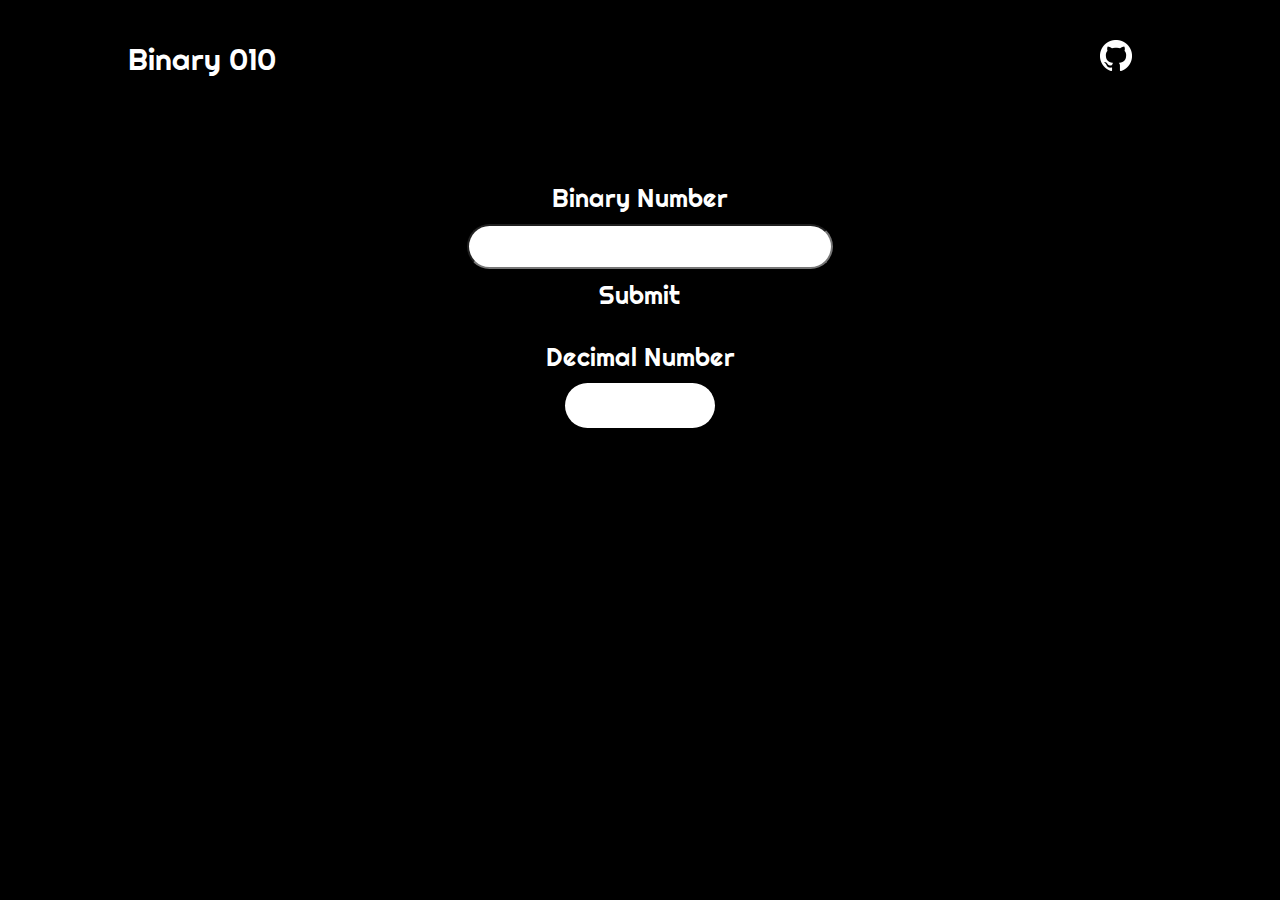
==== bin2Dec/index.html @ 088bdde4 "Add bin2Dec project" ====
<!DOCTYPE html>
<html lang="en">
<head>
  <meta charset="UTF-8">
  <meta http-equiv="X-UA-Compatible" content="IE=edge">
  <meta name="viewport" content="width=device-width, initial-scale=1.0">
  <link rel="stylesheet" href="style.css">
  <link rel="stylesheet" href="tooltip.css">
  <title>Binary to Decimal</title>
</head>
<body>
  <header>
    <span id="logo" class="no-select">Binary 010</span>
    <nav>
      <ul class="nav-links">
        <li><a href="https://github.com/emanoeldelfino/Bin2Dec"><img src="images/GitHub-Mark-Light-32px.png" alt="GitHub" id="github"></a></li>
      </ul>
    </nav>
  </header>
  <main>
    <form action="javascript:void(0);">
      <label for="binary">
        <span id="input-text">Binary Number</span>
        <input maxlength="8" type="number" value="binary" id="binary" /> 
      </label>
      <button type="submit" id="submit">Submit</button>
    </form>
    <div id="result">
      <span id="result-text">Decimal Number</span>
      <span id="converted-number"></span>
    </div>
    <div class="tooltip">
      <span class="tooltip-text">Decimal Number Copied to Clipboard!</span>
    </div>
  </main>
  <script type="module" src="./app.js"></script>
</body>
</html>
---- bin2Dec/style.css ----
@import url('https://fonts.googleapis.com/css2?family=Righteous&display=swap');
* {
  box-sizing: border-box;
  margin: 0;
  padding: 0;
}

body {
  background: black;
  background-image: url('https://i.pinimg.com/originals/c5/9a/d2/c59ad2bd4ad2fbacd04017debc679ddb.gif');
  background-size: cover;
  height: 100vh;
}

header {
  display: flex;
  justify-content: space-between;
  align-items: center;
  padding: 30px 10%;
}

main {
  display: flex;
  justify-content: center;
  align-items: center;
  padding: 50px 10%;
  flex-direction: column;
}

#logo {
  font-size: 30px;
}

.nav-links {
  list-style: none;
  transition: all 0.3s ease 0s;
}

.nav-links li {
  display: inline-block;
  padding: 10px 20px;
  transition: all 0.3s ease 0s;
}

.no-select {
  -webkit-touch-callout: none;
  /* iOS Safari */
  -webkit-user-select: none;
  /* Safari */
  -khtml-user-select: none;
  /* Konqueror HTML */
  -moz-user-select: none;
  /* Old versions of Firefox */
  -ms-user-select: none;
  /* Internet Explorer/Edge */
  user-select: none;
  /* Non-prefixed version, currently
                                supported by Chrome, Edge, Opera and Firefox */
}

/* Chrome, Safari, Edge, Opera */

input::-webkit-outer-spin-button, input::-webkit-inner-spin-button {
  -webkit-appearance: none;
  margin: 0;
  font-size: 25px;
  color: green;
  /* width: 10%; */
  background-color: white;
  padding: 5px;
  border-radius: 50px;
  margin-top: 10px;
}

/* Firefox */

input[type=number] {
  -moz-appearance: textfield;
}

form, div#result {
  display: flex;
  flex-direction: column;
  text-align: center;
  align-items: center;
  width: 80%;
  margin: 15px;
}

span#input-text, button#submit, span#result-text {
  font-size: 25px;
}

button#submit {
  border: none;
}

input#binary {
  width: 100%;
}

span#converted-number {
  min-width: 150px;
}

input#binary, span#converted-number {
  font-size: 25px;
  color: green;
  background-color: white;
  padding: 5px 10px;
  border-radius: 50px;
  margin: 10px;
  text-align: center;
  outline: none;
  min-height: 45px;
}

body, button#submit {
  font-family: Righteous, sans-serif;
  color: white;
  background-color: black;
}

span#input-text, button#submit {
  display: block;
}

#logo:hover, #input-text:hover, button#submit:hover, span#result-text:hover {
  color: green;
}

span#result-text:hover {
  cursor: copy;
}

@media(min-width: 1440px) {
  input#binary, span#converted-number {
    height: 40px;
    border-radius: 30px;
    width: 200px;
  }
  span#input-text, input#binary, button#submit, span#result-text, span#converted-number {
    font-size: 30px;
  }
  #logo {
    font-size: 50px;
  }
}
---- bin2Dec/tooltip.css ----
.tooltip {
  position: relative;
  background: white;
  border-radius: 20px;
  padding: 5px 10px;
  text-align: center;
  color: green;
  display: none;
  min-height: 30px;
}

.tooltip > .tooltip-text {
  line-height: 30px;
}
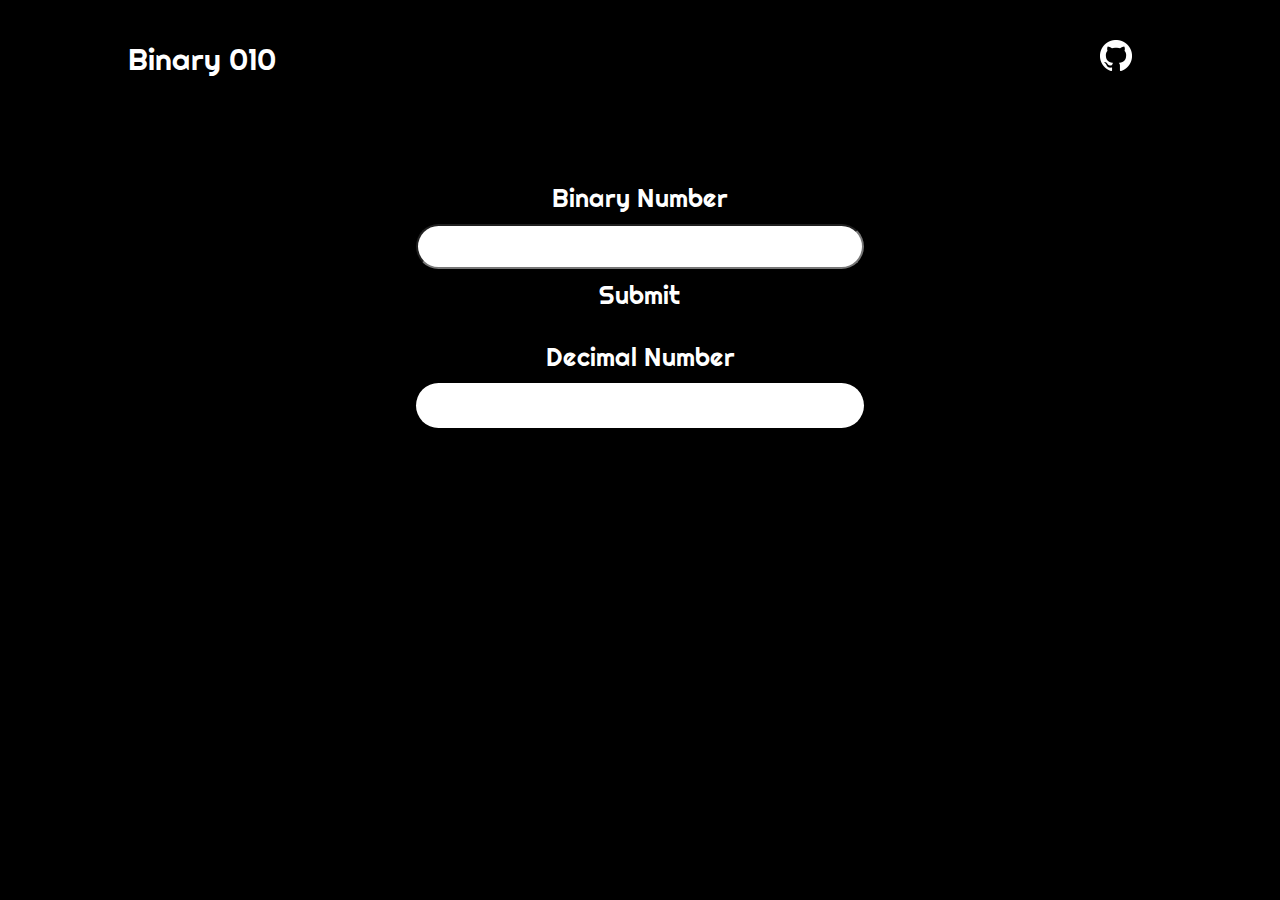
==== commit 3af2eaaa: "Set binary and decimal number display to same width" ====
--- a/bin2Dec/index.html
+++ b/bin2Dec/index.html
@@ -13,7 +13,7 @@
     <span id="logo" class="no-select">Binary 010</span>
     <nav>
       <ul class="nav-links">
-        <li><a href="https://github.com/emanoeldelfino/Bin2Dec"><img src="images/GitHub-Mark-Light-32px.png" alt="GitHub" id="github"></a></li>
+        <li><a href="https://github.com/emanoeldelfino/app-ideas/tree/main/bin2Dec"><img src="images/GitHub-Mark-Light-32px.png" alt="GitHub" id="github"></a></li>
       </ul>
     </nav>
   </header>
--- a/bin2Dec/style.css
+++ b/bin2Dec/style.css
@@ -95,10 +95,6 @@
   border: none;
 }
 
-input#binary {
-  width: 100%;
-}
-
 span#converted-number {
   min-width: 150px;
 }
@@ -113,6 +109,7 @@
   text-align: center;
   outline: none;
   min-height: 45px;
+  width: 70vw;
 }
 
 body, button#submit {
@@ -133,11 +130,23 @@
   cursor: copy;
 }
 
+@media (min-width: 500px) {
+  input#binary, span#converted-number {
+    width: 45vw;
+  }
+}
+
+@media (min-width: 900px) {
+  input#binary, span#converted-number {
+    width: 35vw;
+  }
+}
+
 @media(min-width: 1440px) {
   input#binary, span#converted-number {
     height: 40px;
     border-radius: 30px;
-    width: 200px;
+    width: 25vw;
   }
   span#input-text, input#binary, button#submit, span#result-text, span#converted-number {
     font-size: 30px;
@@ -145,4 +154,4 @@
   #logo {
     font-size: 50px;
   }
-}+}
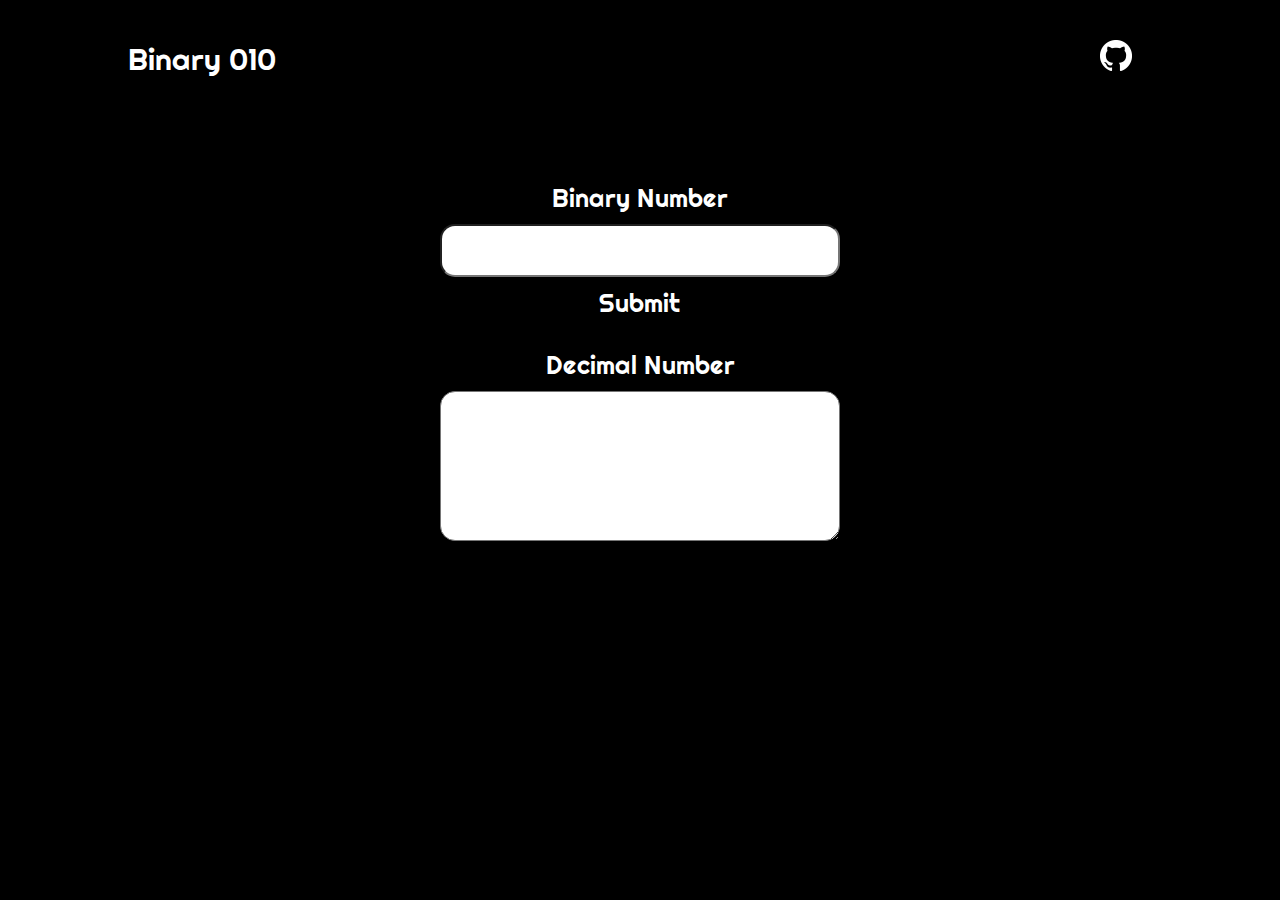
==== commit 2ba9847f: "Update output from span to textarea" ====
--- a/bin2Dec/index.html
+++ b/bin2Dec/index.html
@@ -1,38 +1,51 @@
 <!DOCTYPE html>
 <html lang="en">
-<head>
-  <meta charset="UTF-8">
-  <meta http-equiv="X-UA-Compatible" content="IE=edge">
-  <meta name="viewport" content="width=device-width, initial-scale=1.0">
-  <link rel="stylesheet" href="style.css">
-  <link rel="stylesheet" href="tooltip.css">
-  <title>Binary to Decimal</title>
-</head>
-<body>
-  <header>
-    <span id="logo" class="no-select">Binary 010</span>
-    <nav>
-      <ul class="nav-links">
-        <li><a href="https://github.com/emanoeldelfino/app-ideas/tree/main/bin2Dec"><img src="images/GitHub-Mark-Light-32px.png" alt="GitHub" id="github"></a></li>
-      </ul>
-    </nav>
-  </header>
-  <main>
-    <form action="javascript:void(0);">
-      <label for="binary">
-        <span id="input-text">Binary Number</span>
-        <input maxlength="8" type="number" value="binary" id="binary" /> 
-      </label>
-      <button type="submit" id="submit">Submit</button>
-    </form>
-    <div id="result">
-      <span id="result-text">Decimal Number</span>
-      <span id="converted-number"></span>
-    </div>
-    <div class="tooltip">
-      <span class="tooltip-text">Decimal Number Copied to Clipboard!</span>
-    </div>
-  </main>
-  <script type="module" src="./app.js"></script>
-</body>
+  <head>
+    <meta charset="UTF-8" />
+    <meta http-equiv="X-UA-Compatible" content="IE=edge" />
+    <meta name="viewport" content="width=device-width, initial-scale=1.0" />
+    <link rel="stylesheet" href="style.css" />
+    <title>Binary to Decimal</title>
+  </head>
+  <body>
+    <header>
+      <span id="logo" class="no-select">Binary 010</span>
+      <nav>
+        <ul class="nav-links">
+          <li>
+            <a
+              href="https://github.com/emanoeldelfino/app-ideas/tree/main/bin2Dec"
+              ><img
+                src="images/GitHub-Mark-Light-32px.png"
+                alt="GitHub"
+                id="github"
+            /></a>
+          </li>
+        </ul>
+      </nav>
+    </header>
+    <main>
+      <form action="javascript:void(0);">
+        <label for="binary">
+          <span id="input-text">Binary Number</span>
+          <input maxlength="8" type="number" value="binary" id="binary" />
+        </label>
+        <button type="submit" id="submit">Submit</button>
+      </form>
+      <div id="result">
+        <span id="result-text">Decimal Number</span>
+        <textarea
+          id="converted-number"
+          name=""
+          id=""
+          cols="30"
+          rows="10"
+        ></textarea>
+      </div>
+      <div class="tooltip">
+        <span class="tooltip-text">Decimal Number Copied to Clipboard!</span>
+      </div>
+    </main>
+    <script src="./app.js"></script>
+  </body>
 </html>
--- a/bin2Dec/style.css
+++ b/bin2Dec/style.css
@@ -1,4 +1,5 @@
 @import url('https://fonts.googleapis.com/css2?family=Righteous&display=swap');
+
 * {
   box-sizing: border-box;
   margin: 0;
@@ -23,7 +24,7 @@
   display: flex;
   justify-content: center;
   align-items: center;
-  padding: 50px 10%;
+  padding: 50px 10% 0;
   flex-direction: column;
 }
 
@@ -78,7 +79,7 @@
   -moz-appearance: textfield;
 }
 
-form, div#result {
+form, #result {
   display: flex;
   flex-direction: column;
   text-align: center;
@@ -87,71 +88,67 @@
   margin: 15px;
 }
 
-span#input-text, button#submit, span#result-text {
+#input-text, #submit, #result-text {
   font-size: 25px;
 }
 
-button#submit {
+#submit {
   border: none;
 }
 
-span#converted-number {
-  min-width: 150px;
+#binary {
+  text-align: center;
 }
 
-input#binary, span#converted-number {
+#converted-number {
+  height: 150px;
+  resize: vertical;
+}
+
+#binary, #converted-number {
   font-size: 25px;
   color: green;
+  width: 90vw;
+  min-width: 150px;
+  max-width: 400px;
+  min-height: 50px;
+  max-height: 50vh;
+  border-radius: 15px;
   background-color: white;
-  padding: 5px 10px;
-  border-radius: 50px;
+  padding: 10px;
   margin: 10px;
-  text-align: center;
   outline: none;
-  min-height: 45px;
-  width: 70vw;
 }
 
-body, button#submit {
+body, #submit {
   font-family: Righteous, sans-serif;
   color: white;
   background-color: black;
 }
 
-span#input-text, button#submit {
+#input-text, #submit {
   display: block;
 }
 
-#logo:hover, #input-text:hover, button#submit:hover, span#result-text:hover {
+#logo:hover, #input-text:hover, #submit:hover, #result-text:hover {
   color: green;
 }
 
-span#result-text:hover {
+#result-text:hover {
   cursor: copy;
 }
 
-@media (min-width: 500px) {
-  input#binary, span#converted-number {
-    width: 45vw;
-  }
+.tooltip {
+  position: relative;
+  background: white;
+  border-radius: 20px;
+  padding: 5px 10px;
+  text-align: center;
+  color: green;
+  display: none;
+  min-height: 30px;
 }
 
-@media (min-width: 900px) {
-  input#binary, span#converted-number {
-    width: 35vw;
-  }
-}
-
-@media(min-width: 1440px) {
-  input#binary, span#converted-number {
-    height: 40px;
-    border-radius: 30px;
-    width: 25vw;
-  }
-  span#input-text, input#binary, button#submit, span#result-text, span#converted-number {
-    font-size: 30px;
-  }
-  #logo {
-    font-size: 50px;
-  }
-}
+.tooltip>.tooltip-text {
+  line-height: 30px;
+}